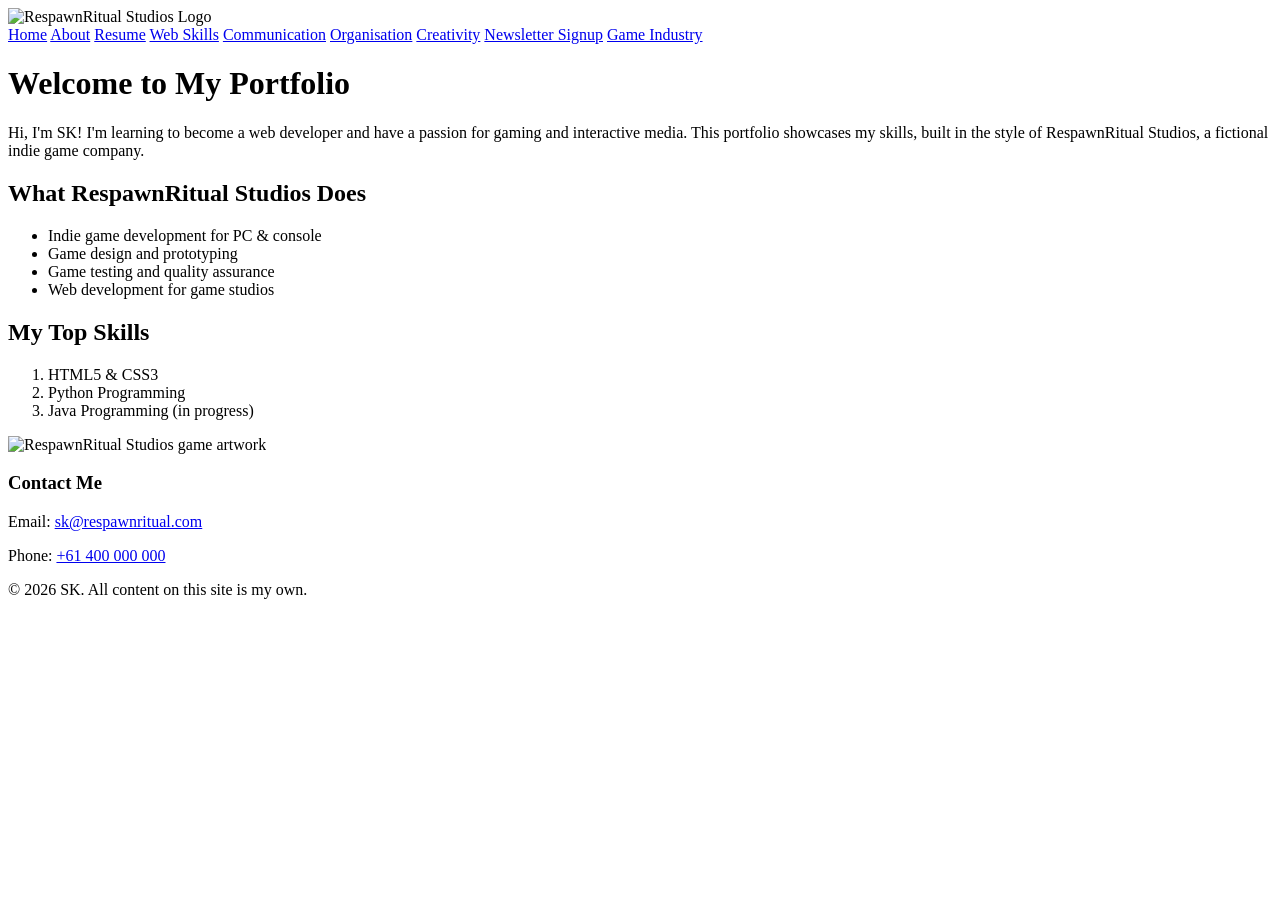
==== index.html @ 70cbe06f "Add files via upload" ====
<!DOCTYPE html>
<html lang="en">

    <head>
        <!-- Portfolio Homepage | Author: SK | Date: April 2026 -->

        <meta charset="UTF-8">
        <meta name="viewport" content="width=device-width, initial-scale=1.0">
        <title>SK Portfolio | RespawnRituals Studios</title>
        <link rel="stylesheet" href="css/portfolio.css">
        <link rel="icon" type="image/x-icon" href="favicon.ico">

    </head>

    <body>

        <!-- Header with logo and nav -->
        <header>
            <div id="logo">
                <img src="images/Respawn_Rituals.png" alt="RespawnRitual Studios Logo">
            </div>
            <nav>
                <a href="index.html">Home</a>
                <a href="sk_A4_about.html">About</a>
                <a href="sk_A4_resume.html">Resume</a>
                <a href="javascriptPage.html">Web Skills</a>
                <a href="sk_A4_communication.html">Communication</a>
                <a href="sk_A4_organisation.html">Organisation</a>
                <a href="sk_A4_creativity.html">Creativity</a>
                <a href="newsletter.html">Newsletter Signup</a>
                <a href="https://www.igda.org" target="_blank">Game Industry</a>
            </nav>
        </header>


        <!-- Main content section -->
        <div id="main-content">

            <!-- Page heading -->
            <h1 class="align-left">Welcome to My Portfolio</h1>

            <!-- Introduction paragraph with inline style -->
            <p class="align-center">
                Hi, I'm SK! I'm learning to become a web developer and have a passion for gaming and interactive media. 
                This portfolio showcases my skills, built in the style of 
                <span>RespawnRitual Studios</span>, a fictional indie game company.
            </p>

            <!-- Unordered list - bullet type changed to square via CSS -->
            <h2>What RespawnRitual Studios Does</h2>
            <ul>
                <li>Indie game development for PC &amp; console</li>
                <li>Game design and prototyping</li>
                <li>Game testing and quality assurance</li>
                <li>Web development for game studios</li>
            </ul>

            <!-- Ordered list - numbers changed to Roman numerals via CSS -->
            <h2>My Top Skills</h2>
            <ol>
                <li>HTML5 &amp; CSS3</li>
                <li>Python Programming</li>
                <li>Java Programming (in progress)</li>
            </ol>

        </div>

        <!-- Featured image -->
        <div class="featured-image">
            <img src="images/home_page_img.png" alt="RespawnRitual Studios game artwork">
        </div>
            
        <!-- Contact section -->
        <footer class="align-center">
            <h3>Contact Me</h3>
            <p>Email: <a href="mailto:sk@respawnritual.com">sk@respawnritual.com</a></p>
            <p>Phone: <a href="tel:+61400000000">+61 400 000 000</a></p>
            <p>&copy; 2026 SK. All content on this site is my own.</p>
        </footer>

    </body>

</html>
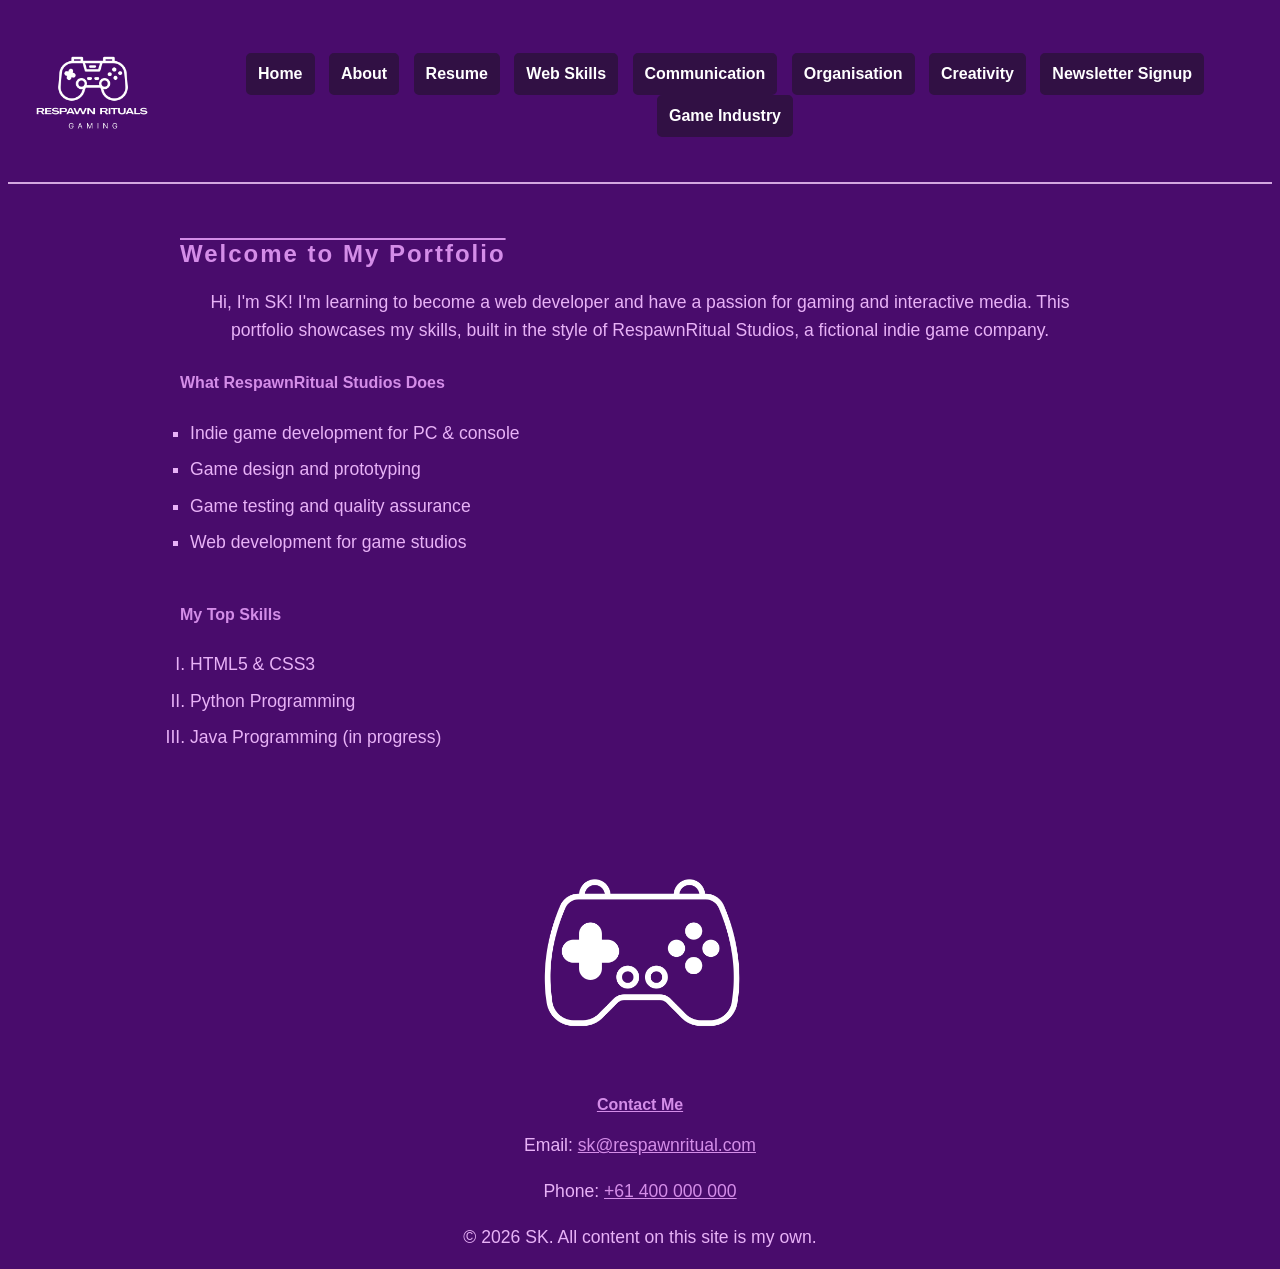
==== commit 30d62396: "Add files via upload" ====
--- a/index.html
+++ b/index.html
@@ -2,7 +2,7 @@
 <html lang="en">
 
     <head>
-        <!-- Portfolio Homepage | Author: SK | Date: April 2026 -->
+        <!-- Portfolio Homepage | Author: SK | Date: May/June 2026 -->
 
         <meta charset="UTF-8">
         <meta name="viewport" content="width=device-width, initial-scale=1.0">
@@ -23,7 +23,7 @@
                 <a href="index.html">Home</a>
                 <a href="sk_A4_about.html">About</a>
                 <a href="sk_A4_resume.html">Resume</a>
-                <a href="javascriptPage.html">Web Skills</a>
+                <a href="javascriptpage.html">Web Skills</a>
                 <a href="sk_A4_communication.html">Communication</a>
                 <a href="sk_A4_organisation.html">Organisation</a>
                 <a href="sk_A4_creativity.html">Creativity</a>
--- a/css/portfolio.css
+++ b/css/portfolio.css
@@ -0,0 +1,315 @@
+/* Portfolio Website Stylesheet | Author: SK | Date: May/June 2026 */
+
+/* ==================== COLOUR VARIABLES ==================== */
+/* Change these values to update colours across the whole site */
+:root {
+    --colour-primary: #311044;    /* deep purple - nav buttons, form background, input background */
+    --colour-dark: #36104d;       /* mid purple - nav button hover background */
+    --colour-header: #490c6c;     /* bright purple - header and textarea background */
+    --colour-border: #d4a8e0;     /* light lilac - all borders (header, inputs, form, fieldset) */
+    --colour-body: #490c6c;       /* bright purple - page background (matches header) */
+    --colour-text: #e8b2f7;       /* light lavender - body text (paragraphs and lists) */
+    --colour-accent: #d48de8;     /* light lilac - headings, nav hover text, links */
+}
+
+/* ==================== GLOBAL STYLES ==================== */
+* {
+    box-sizing: border-box;
+}
+
+a {
+    color: var(--colour-accent);
+}
+
+body {
+    background-color: var(--colour-body);
+    font-family: Georgia, Arial, Verdana, sans-serif;
+}
+
+/* ==================== LAYOUT ==================== */
+#main-content {
+    padding: 40px;
+    max-width: 1000px;
+    margin: 0 auto;
+}
+
+/* ==================== HEADER ==================== */
+header {
+    display: flex;
+    align-items: center;
+    background-color: var(--colour-header);
+    border-bottom: 2px solid var(--colour-border);
+    padding: 10px;
+}
+
+#logo img {
+    width: 150px;
+    margin-right: 20px;
+}
+
+header nav {
+    flex: 1;
+    text-align: center;
+}
+
+/* ==================== NAVIGATION ==================== */
+nav {
+    background-color: transparent;
+    padding: 15px;
+    text-align: center;
+}
+
+/* Style nav links as buttons */
+nav a {
+    display: inline-block;
+    background-color: var(--colour-primary);
+    color: #ffffff;
+    text-decoration: none;
+    padding: 10px 10px;
+    margin: 0 5px;
+    border-radius: 5px;
+    font-weight: bold;
+    border: 2px solid var(--colour-primary);
+}
+
+/* Hover effect */
+nav a:hover {
+    background-color: var(--colour-dark);
+    color: var(--colour-accent);
+    border: 2px solid var(--colour-accent);
+}
+
+/* ==================== HEADINGS ==================== */
+h1 {
+    color: var(--colour-accent);
+    font-size: 1.5em;
+    font-weight: bold;
+    text-decoration: overline;
+    letter-spacing: 2px;
+    margin-bottom: 20px;
+}
+
+h2 {
+    color: var(--colour-accent);
+    font-size: medium;
+    margin-top: 30px;
+    margin-bottom: 15px;
+}
+
+h3 {
+    color: var(--colour-accent);
+    text-decoration: underline;
+    font-size: medium;
+}
+
+/* ==================== TEXT ==================== */
+p {
+    color: var(--colour-text);
+    font-size: 1.1em;
+    line-height: 1.6;
+}
+
+/* ==================== LISTS ==================== */
+ul {
+    list-style-type: square;
+}
+
+ol {
+    list-style: upper-roman;
+}
+
+ul, ol {
+    color: var(--colour-text);
+    font-size: 1.1em;
+    padding: 10px;
+}
+
+li {
+    margin-bottom: 10px;
+    line-height: 1.5;
+}
+
+.lists-container {
+    display: flex;
+    gap: 40px;
+}
+
+.list-column {
+    flex: 1;
+    text-align: left;
+}
+
+/* ==================== TABLE ==================== */
+table {
+    font-family: Georgia, Arial, Helvetica, sans-serif;
+    color: var(--colour-text);
+    border-collapse: collapse;
+    width: 100%;
+}
+
+th {
+    padding-top: 12px;
+    padding-bottom: 12px;
+    text-align: left;
+    background-color: var(--colour-accent);
+    color: var(--colour-primary);
+}
+
+tr:nth-child(even) {
+    background-color: var(--colour-primary);
+}
+
+td, th {
+    border: 1px solid var(--colour-border);
+    padding: 8px;
+}
+
+/* ==================== FORM ==================== */
+input[type="text"],
+input[type="email"] {
+    background-color: var(--colour-primary);
+    color: var(--colour-text);
+    padding: 10px;
+    border: 1px solid var(--colour-border);
+    border-radius: 5px;
+    width: 100%;
+    margin-bottom: 15px;
+}
+
+form {
+    border: 1px solid var(--colour-border);
+    border-radius: 5px;
+    padding: 30px;
+    background-color: var(--colour-primary);
+    font-family: Georgia, Arial, Helvetica, sans-serif;
+}
+
+form label {
+    color: var(--colour-text);
+}
+
+form p {
+    margin-bottom: 5px;
+}
+
+textarea {
+    background-color: var(--colour-primary);
+    color: var(--colour-text);
+    padding: 10px;
+    border: none;
+    border-radius: 5px;
+    width: 100%;
+}
+
+button {
+    display: inline-block;
+    background-color: var(--colour-primary);
+    color: var(--colour-accent);
+    text-decoration: none;
+    padding: 10px 20px;
+    margin: 0 5px;
+    border-radius: 5px;
+    font-weight: bold;
+    border: 2px solid var(--colour-border);
+}
+
+button:hover {
+    background-color: var(--colour-dark);
+    color: var(--colour-accent);
+    border: 2px solid var(--colour-accent);
+}
+
+fieldset {
+    border: 1px solid var(--colour-border);
+    border-radius: 5px;
+    padding: 15px;
+    margin: 15px 0;
+    accent-color: var(--colour-accent);
+}
+
+fieldset label {
+    color: var(--colour-text);
+}
+
+legend {
+    color: var(--colour-text);
+    padding: 0 5px;
+}
+
+/* ==================== IMAGES ==================== */
+.featured-image {
+    text-align: center;
+    margin: 20px 0;
+}
+
+.featured-image img {
+    max-width: 20%;
+    height: auto;
+}
+
+.skills-container {
+    display: flex;
+    gap: 40px;
+    align-items: flex-start;
+}
+
+.skills-container img {
+    width: 50%;
+    margin-top: 20px;
+}
+
+.skills-content {
+    flex: 1;
+}
+
+/* ==================== UTILITY CLASSES ==================== */
+.align-left { text-align: left; }
+.align-center { text-align: center; }
+.align-right { text-align: right; }
+.highlight { font-weight: bold; }
+
+/* ==================== RESPONSIVE STYLES ==================== */
+@media screen and (max-width: 1024px) {
+    nav a {
+        padding: 8px 12px;
+        font-size: 0.9em;
+        margin: 2px 4px;
+    }
+}
+
+@media screen and (max-width: 768px) {
+    nav a {
+        padding: 6px 10px;
+        font-size: 0.85em;
+        margin: 2px 3px;
+    }
+}
+
+/* ==================== PRINT STYLES ==================== */
+@media print {
+    nav {
+        display: none;
+    }
+
+    body {
+        background-color: white;
+        color: black;
+    }
+
+    p, li {
+        font-size: 14pt;
+    }
+
+    * {
+        background-color: transparent !important;
+        color: black !important;
+    }
+
+    nav a {
+        display: none !important;
+    }
+
+    .featured-image {
+        display: none;
+    }
+}
